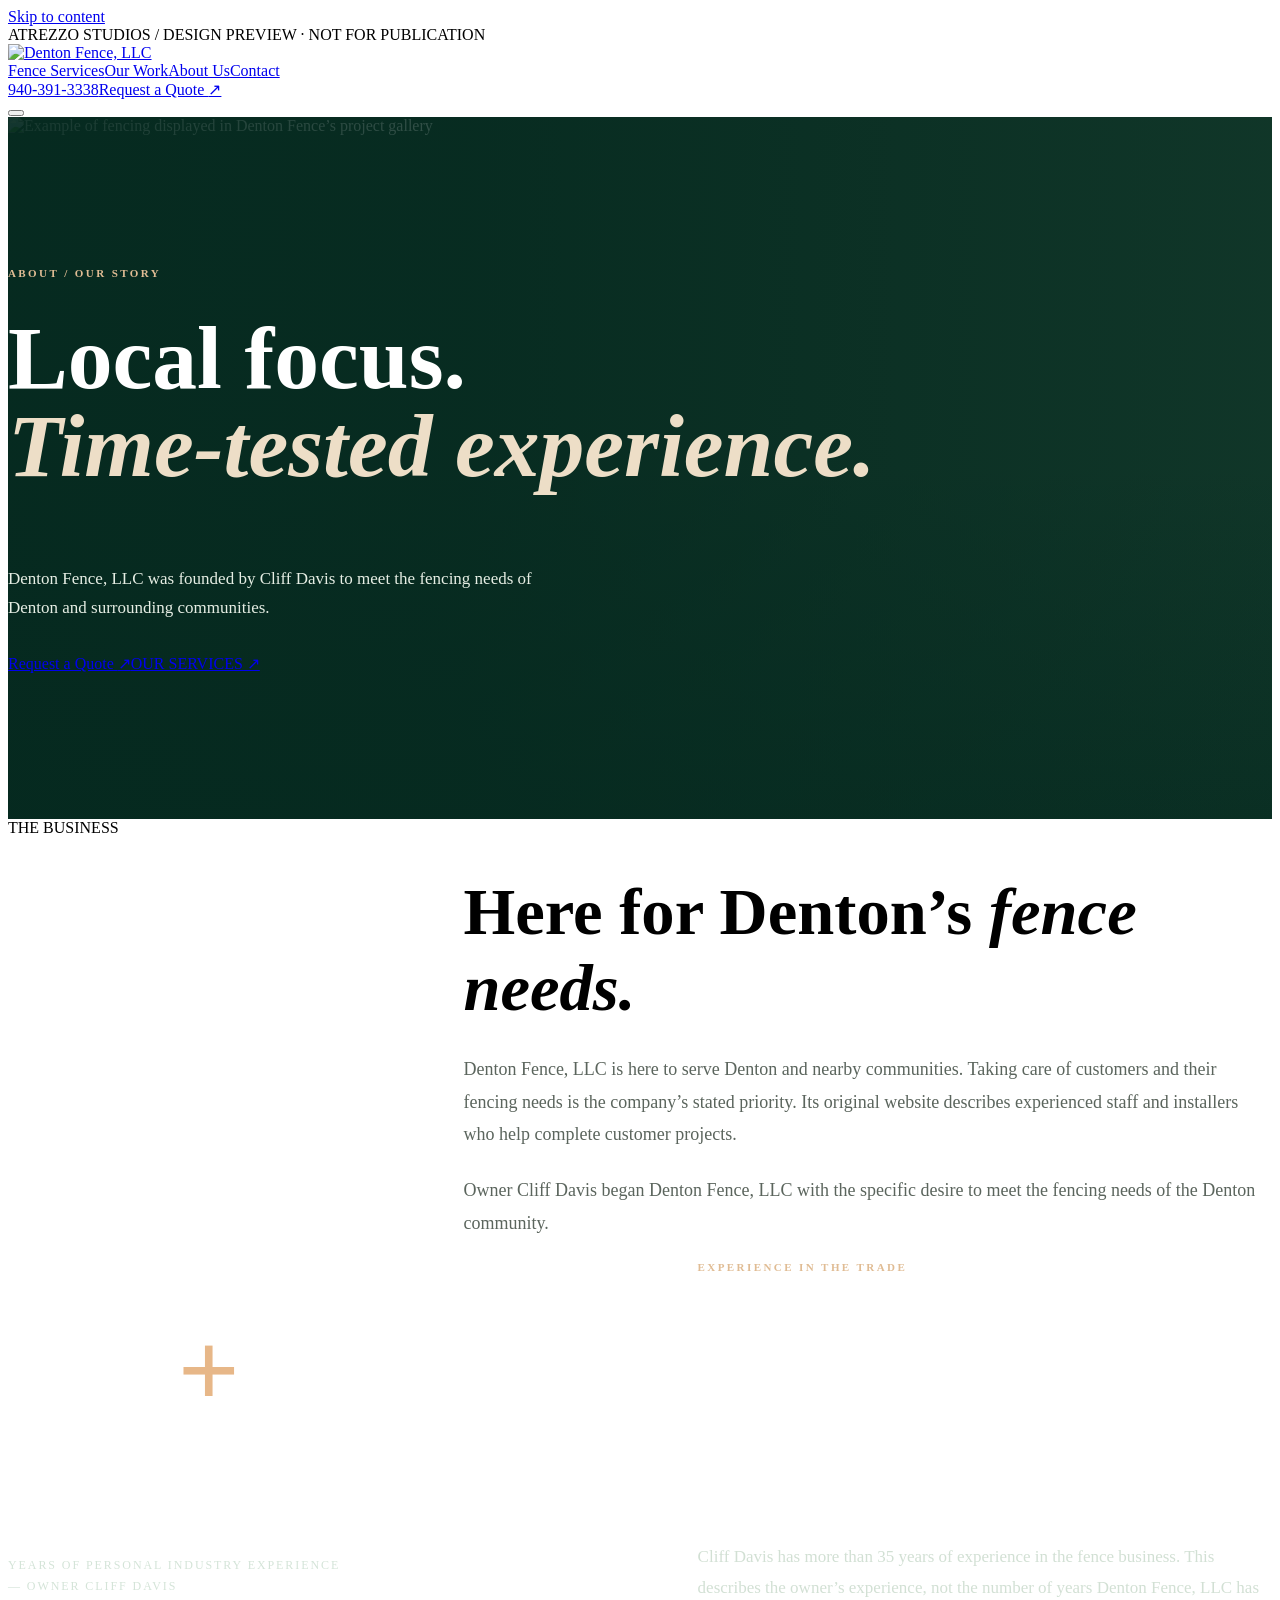
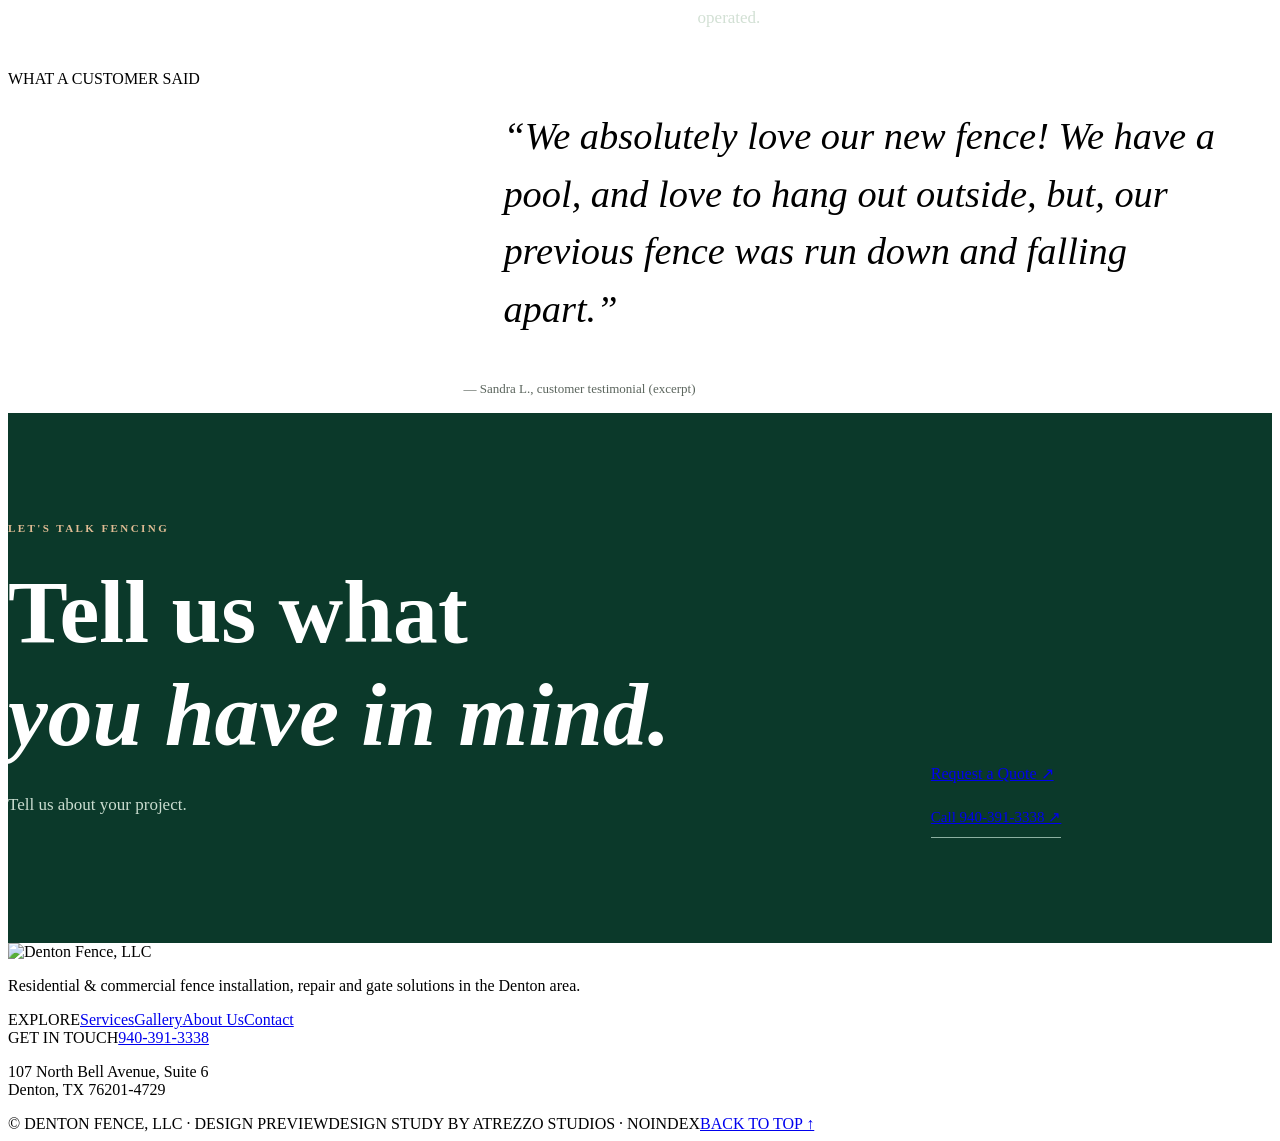
==== about-us/index.html @ 05d43ccb "feat: commit five primary pages including approved home" ====
<!DOCTYPE html>
<html lang="en"><head><meta charset="utf-8"/><meta content="width=device-width, initial-scale=1" name="viewport"/><meta content="#0c3327" name="theme-color"/><meta content="noindex,nofollow,noarchive" name="robots"/><meta content="Learn about Cliff Davis, the local Denton Fence business and 35+ years of owner experience in the fence industry." name="description"/><meta content="About Denton Fence, LLC — Local Fence Experience" property="og:title"/><meta content="Learn about Cliff Davis, the local Denton Fence business and 35+ years of owner experience in the fence industry." property="og:description"/><meta content="website" property="og:type"/><title>About Denton Fence, LLC — Local Fence Experience | Denton Fence, LLC — Design Preview</title><link href="../assets/styles.css" rel="stylesheet"/><link href="../assets/inner.css" rel="stylesheet"/><script defer="" src="../assets/app.js"></script><script defer="" src="../assets/inner.js"></script></head><body><a class="skip-link" href="#main">Skip to content</a><div class="demo-notice" role="note">ATREZZO STUDIOS / DESIGN PREVIEW · NOT FOR PUBLICATION</div><header class="site-header" id="top"><div class="header-inner"><a aria-label="Denton Fence home" class="brand" href="../index.html"><img alt="Denton Fence, LLC" class="" decoding="async" height="128" loading="lazy" src="../assets/images/denton-fence-original-logo.png" width="250"/></a><nav aria-label="Main navigation" class="desktop-nav"><a href="../services/">Fence Services</a><a href="../gallery/">Our Work</a><a href="../about-us/">About Us</a><a href="../contact/">Contact</a></nav><div class="header-actions"><a class="header-phone" href="tel:+19403913338">940-391-3338</a><a class="header-cta" href="../contact/#quote-form">Request a Quote <span aria-hidden="true">↗</span></a></div><button aria-controls="mobile-menu" aria-expanded="false" aria-label="Open navigation" class="menu-toggle" type="button"><span></span><span></span></button></div><nav aria-label="Mobile navigation" class="mobile-nav" hidden="" id="mobile-menu"><a href="../index.html">Home</a><a href="../services/">Fence Services</a><a href="../gallery/">Our Work</a><a href="../about-us/">About Us</a><a href="../contact/">Contact</a><a class="mobile-call" href="tel:+19403913338">Call 940-391-3338 ↗</a></nav></header><main id="main"><section class="inner-hero"><div class="inner-hero-image"><img alt="Example of fencing displayed in Denton Fence’s project gallery" class="" decoding="async" height="960" loading="eager" src="../assets/images/denton-wood-fence-installation.webp" width="1280"/></div><div class="inner-hero-wash"></div><div class="container inner-hero-content"><span class="mini-kicker">ABOUT / OUR STORY</span><h1>Local focus.<br/><em>Time-tested experience.</em></h1><p>Denton Fence, LLC was founded by Cliff Davis to meet the fencing needs of Denton and surrounding communities.</p><div class="hero-buttons"><a class="button button-cream" href="../contact/#quote-form">Request a Quote <span aria-hidden="true">↗</span></a><a class="button button-text-light" href="../services/">OUR SERVICES ↗</a></div></div></section><section class="inner-editorial section-pad"><div class="container editorial-split"><div class="eyebrow dark"><span class="eyebrow-line"></span> THE BUSINESS</div><div><h2>Here for Denton’s <em>fence needs.</em></h2><p>Denton Fence, LLC is here to serve Denton and nearby communities. Taking care of customers and their fencing needs is the company’s stated priority. Its original website describes experienced staff and installers who help complete customer projects.</p><p>Owner Cliff Davis began Denton Fence, LLC with the specific desire to meet the fencing needs of the Denton community.</p></div></div></section><section class="about-experience section-pad"><div class="container about-exp-grid"><div class="exp-marker"><strong>35<span>+</span></strong><p>YEARS OF PERSONAL INDUSTRY EXPERIENCE<br/>— OWNER CLIFF DAVIS</p></div><div><span class="mini-kicker">EXPERIENCE IN THE TRADE</span><h2>People behind<br/><em>the work.</em></h2><p>Cliff Davis has more than 35 years of experience in the fence business. This describes the owner’s experience, not the number of years Denton Fence, LLC has operated.</p><a class="text-link" href="../gallery/">Explore Published Work ↗</a></div></div></section><section class="inner-editorial section-pad"><div class="container editorial-split"><div class="eyebrow dark"><span class="eyebrow-line"></span> WHAT A CUSTOMER SAID</div><div class="testimonial-large"><blockquote>“We absolutely love our new fence! We have a pool, and love to hang out outside, but, our previous fence was run down and falling apart.”</blockquote><p>— Sandra L., customer testimonial (excerpt)</p></div></div></section><section class="inner-quote"><div class="container inner-quote-grid"><div><span class="mini-kicker">LET'S TALK FENCING</span><h2>Tell us what<br/><em>you have in mind.</em></h2><p>Tell us about your project.</p></div><div class="quote-links"><a class="button button-cream" href="../contact/#quote-form">Request a Quote ↗</a><a href="tel:+19403913338">Call 940-391-3338 ↗</a></div></div></section></main><footer class="footer"><div class="container footer-inner"><div class="footer-brand"><img alt="Denton Fence, LLC" class="" decoding="async" height="128" loading="lazy" src="../assets/images/denton-fence-original-logo.png" width="250"/><p>Residential &amp; commercial fence installation, repair and gate solutions in the Denton area.</p></div><div class="footer-links"><div><span>EXPLORE</span><a href="../services/">Services</a><a href="../gallery/">Gallery</a><a href="../about-us/">About Us</a><a href="../contact/">Contact</a></div><div><span>GET IN TOUCH</span><a href="tel:+19403913338">940-391-3338</a><p>107 North Bell Avenue, Suite 6<br/>Denton, TX 76201-4729</p></div></div></div><div class="container footer-bottom"><span>© DENTON FENCE, LLC · DESIGN PREVIEW</span><span>DESIGN STUDY BY ATREZZO STUDIOS · NOINDEX</span><a href="#top">BACK TO TOP ↑</a></div></footer></body></html>
---- assets/inner.css ----
/* Interior page expression. Home V1 remains governed by its approved stylesheet. */
.inner-hero{min-height:610px;height:min(760px,78svh);position:relative;isolation:isolate;overflow:hidden;color:#fff;display:flex;align-items:center;background:#12382a}.inner-hero-narrow{min-height:420px}.inner-hero-image,.inner-hero-image img,.inner-hero-wash{position:absolute;inset:0;width:100%;height:100%}.inner-hero-image{z-index:-2}.inner-hero-image img{object-fit:cover;object-position:center}.inner-hero-wash{z-index:-1;background:linear-gradient(90deg,#05291fed 0%,#05291fd0 36%,#05291f65 77%,#05291f21 100%),linear-gradient(0deg,#05291f88,transparent 50%)}.inner-hero-content{padding-block:105px}.mini-kicker{font-size:11px;font-weight:800;letter-spacing:.22em;color:#e0bc94;text-transform:uppercase}.inner-hero h1{font-size:clamp(67px,7vw,112px);line-height:.98;max-width:1090px;margin-top:33px}.inner-hero h1 em{color:#eddec7}.inner-hero p{max-width:560px;font-size:17px;line-height:1.75;color:#e6eee4;margin-top:25px}.inner-hero .hero-buttons{margin-top:31px}.category-band{background:var(--paper)}.category-band:nth-of-type(2n){background:#eee9df}.category-layout{display:grid;grid-template-columns:minmax(0,.92fr) minmax(0,1fr);gap:clamp(50px,9vw,150px);align-items:center}.category-reverse .category-art{order:2}.category-art{min-height:590px;overflow:hidden}.category-art img{width:100%;height:590px;object-fit:cover}.category-copy h2{font-size:clamp(49px,5vw,78px);margin-top:25px}.category-copy>p{font-size:17px;line-height:1.8;margin:24px 0 37px;max-width:530px;color:#566055}.category-links{border-top:1px solid var(--line)}.category-links a{display:flex;justify-content:space-between;align-items:center;min-height:61px;gap:20px;border-bottom:1px solid var(--line);font-size:19px;font-weight:700;letter-spacing:-.04em;transition:padding .2s,color .2s}.category-links a:hover{padding-left:9px;color:var(--forest)}.category-links a span:last-child{font-size:23px;font-weight:400}.inner-editorial{background:var(--paper)}.editorial-split{display:grid;grid-template-columns:.65fr 1.4fr;gap:80px}.editorial-split h2{font-size:clamp(43px,5.2vw,77px);margin-bottom:27px}.editorial-split p{font-size:18px;line-height:1.8;color:#5b655d;max-width:840px}.editorial-split p+p{margin-top:24px}.inner-quote{background:#0b392a;color:#fff;padding:105px 0}.inner-quote-grid{display:grid;grid-template-columns:1.5fr .6fr;gap:70px;align-items:end}.inner-quote h2{font-size:clamp(57px,7vw,101px);margin:24px 0}.inner-quote p{max-width:480px;color:#cbddd0;font-size:17px;line-height:1.8}.quote-links{display:flex;flex-direction:column;align-items:start;gap:25px}.quote-links>a:last-child{font-size:15px;border-bottom:1px solid #8cafa0;padding-bottom:11px}.service-story{background:var(--paper)}.service-story-layout{display:grid;grid-template-columns:.52fr 1.5fr;gap:80px;align-items:start}.service-story-number{color:#ae835f;font-size:16px;font-weight:800;letter-spacing:.14em;padding-top:8px}.service-story h2{font-size:clamp(51px,6vw,95px);margin:26px 0}.service-story-main{font-size:19px;line-height:1.8;color:#4f6055;max-width:815px}.service-story-question{font-size:17px;line-height:1.7;margin-top:35px;padding-left:22px;border-left:3px solid #b58e68}.service-story-question strong{color:#234332}.service-photos{background:#eae6dc;padding-top:110px}.service-photos .image-heading{display:flex;justify-content:space-between;align-items:end;gap:40px;margin-bottom:48px}.service-photos h2{font-size:clamp(50px,6vw,83px);margin-top:21px}.service-photos .text-link{white-space:nowrap}.inner-photo-grid{display:grid;grid-template-columns:1.1fr .85fr .85fr;gap:18px}.inner-photo-grid figure{min-width:0}.inner-photo-grid img{height:410px;width:100%;object-fit:cover}.inner-photo-grid figcaption{font-size:12px;font-weight:700;letter-spacing:.07em;padding-top:13px;color:#425545}.minimal-photo{padding-block:0;background:var(--paper)}.one-feature{padding-bottom:90px}.one-feature img{width:100%;height:min(60vw,610px);min-height:290px;object-fit:cover}.one-feature p{font-size:12px;line-height:1.7;margin-top:13px;color:#5b675e}.related-service{background:#f5f2e9}.related-layout{display:grid;grid-template-columns:1fr 1fr;align-items:end;gap:60px}.related-layout h2{font-size:clamp(50px,5.5vw,81px);margin-top:24px}.related-link{border-top:1px solid var(--line);border-bottom:1px solid var(--line);padding:25px 0;display:flex;align-items:center;justify-content:space-between;gap:20px;font-size:25px;font-weight:700;letter-spacing:-.035em}.related-link span{font-size:26px}.about-experience{background:var(--forest);color:#fff}.about-exp-grid{display:grid;grid-template-columns:1fr 1fr;gap:9vw;align-items:center}.exp-marker strong{font-size:clamp(155px,17vw,280px);letter-spacing:-.11em;line-height:1;font-weight:750}.exp-marker strong span{font-size:.5em;vertical-align:top;color:#e7b788}.exp-marker p{font-size:12px;letter-spacing:.16em;line-height:1.8;color:#d4e4d8;margin-top:20px}.about-experience h2{font-size:clamp(55px,6vw,90px);margin-top:27px}.about-experience p:not(.exp-marker p){font-size:17px;line-height:1.8;color:#d2e0d4;margin-top:29px}.about-experience .text-link{color:white;border-color:#adc9b6}.testimonial-large blockquote{font-size:clamp(28px,3vw,46px);line-height:1.5;font-style:italic;max-width:900px}.testimonial-large p{margin-top:24px;font-size:13px}.gallery-lead{background:#eee9de;padding-bottom:85px}.gallery-lead h1{font-size:clamp(72px,9vw,140px);margin:32px 0 30px}.gallery-lead-bottom{display:flex;justify-content:space-between;gap:70px;align-items:end}.gallery-lead-bottom p{font-size:18px;line-height:1.8;max-width:650px;color:#526055}.gallery-lead-bottom span{font-size:11px;font-weight:800;letter-spacing:.15em;white-space:nowrap}.filter-area{background:var(--paper);padding:40px 0 130px}.filter-nav{display:flex;flex-wrap:wrap;border-block:1px solid var(--line);gap:12px;padding:15px 0}.filter-btn{background:transparent;border:1px solid transparent;color:#4b594d;padding:12px 15px;font-weight:800;cursor:pointer;font-size:12px}.filter-btn.is-active,.filter-btn:hover{background:var(--forest);color:#fff}.filter-btn small{margin-left:8px;opacity:.75;font-size:10px}.filter-live{margin-block:22px;color:#536258;font-size:13px}.project-grid{display:grid;grid-template-columns:repeat(3,minmax(0,1fr));gap:32px 18px}.project[hidden]{display:none}.project-open{cursor:zoom-in;border:0;padding:0;background:#ddd8ce;display:block;width:100%;overflow:hidden}.project-open img{width:100%;height:320px;object-fit:cover;transition:transform .55s}.project-open:hover img{transform:scale(1.035)}.project figcaption{display:flex;justify-content:space-between;gap:10px;font-size:12px;font-weight:750;letter-spacing:.04em;padding-top:12px}.project figcaption span{color:#8a897c}.gallery-dialog{border:0;background:#10271f;color:white;padding:14px;max-height:calc(100svh - 40px);max-width:min(1100px,calc(100% - 30px));width:max-content}.gallery-dialog::backdrop{background:rgba(0,15,10,.86)}.dialog-inner img{max-height:calc(100svh - 125px);width:auto;max-width:100%;margin:auto;object-fit:contain}.dialog-close{float:right;color:#fff;background:none;border:0;font-weight:800;cursor:pointer;padding:12px}.dialog-inner p{padding:10px;font-size:13px}.special-intro{background:#eee9de;min-height:65svh;display:flex;align-items:center}.special-layout{display:grid;grid-template-columns:1.1fr .9fr;gap:90px;align-items:center}.special-layout h1,.contact-intro h1{font-size:clamp(65px,8vw,125px);margin-top:30px}.special-layout p{font-size:18px;line-height:1.8;color:#556156}.special-layout p+p{margin-top:22px}.button-dark{color:white;background:var(--forest);margin-top:28px}.contact-intro{background:#efebe1}.contact-grid{display:grid;grid-template-columns:1fr .86fr;gap:10vw;align-items:center}.contact-intro p{font-size:19px;line-height:1.8;max-width:560px;margin-top:27px;color:#5b695c}.contact-side img{width:100%;height:560px;object-fit:cover}.contact-details{display:grid;gap:32px;margin-top:45px}.contact-details>div{display:grid;gap:9px}.contact-details span{font-size:10px;letter-spacing:.19em;font-weight:800;color:var(--forest)}.contact-details a{font-size:28px;font-weight:700;letter-spacing:-.04em}.contact-details address{font-size:17px;line-height:1.7;font-style:normal}.contact-form-section{background:var(--paper)}.form-section-grid{display:grid;grid-template-columns:.8fr 1.4fr;gap:8vw}.form-section-grid h2{font-size:clamp(54px,6vw,88px);margin:26px 0}.form-section-grid p{font-size:16px;line-height:1.75;color:#566457;max-width:390px}.form-section-grid p+p{margin-top:21px}.form-frame{min-height:700px;border:1px solid #d1d5cc;background:white}.form-frame iframe{width:100%;height:800px;border:0}
@media(max-width:1023px){.inner-hero{height:690px;min-height:570px}.category-layout{gap:42px}.category-art,.category-art img{min-height:470px;height:470px}.category-copy h2{font-size:54px}.project-grid{grid-template-columns:repeat(2,minmax(0,1fr))}.inner-photo-grid img{height:330px}.contact-grid{gap:5vw}.contact-side img{height:480px}}
@media(max-width:767px){.inner-hero{height:auto;min-height:640px}.inner-hero-content{padding-block:110px 90px}.inner-hero h1{font-size:clamp(56px,10vw,86px)}.inner-hero p{font-size:15px}.category-layout,.editorial-split,.service-story-layout,.related-layout,.about-exp-grid,.special-layout,.contact-grid,.form-section-grid{grid-template-columns:1fr;gap:30px}.category-reverse .category-art{order:0}.category-art,.category-art img{height:320px;min-height:0}.category-copy h2{font-size:clamp(44px,10vw,66px)}.category-copy>p{font-size:16px}.category-links a{font-size:18px}.inner-editorial h2,.service-story h2{font-size:clamp(48px,10vw,69px)}.editorial-split p,.service-story-main{font-size:16px}.inner-quote{padding-block:78px}.inner-quote-grid{grid-template-columns:1fr;gap:34px}.inner-quote h2{font-size:clamp(53px,10vw,85px)}.service-photos{padding-top:70px}.service-photos .image-heading{display:block}.inner-photo-grid{grid-template-columns:1fr;gap:30px}.inner-photo-grid img{height:clamp(250px,75vw,430px)}.related-layout h2{font-size:clamp(50px,10vw,73px)}.related-link{font-size:21px}.about-exp-grid{gap:52px}.exp-marker strong{font-size:150px}.gallery-lead h1{font-size:clamp(60px,13vw,88px)}.gallery-lead-bottom{display:block}.gallery-lead-bottom p{font-size:16px}.gallery-lead-bottom span{display:block;margin-top:25px}.filter-nav{gap:5px}.filter-btn{font-size:11px;padding:10px 12px}.project-grid{grid-template-columns:1fr;gap:28px}.project-open img{height:clamp(250px,74vw,460px)}.special-layout h1,.contact-intro h1{font-size:clamp(60px,11vw,86px)}.special-layout p,.contact-intro p{font-size:16px}.contact-side img{height:290px}.contact-details a{font-size:25px}.form-frame iframe{height:760px}.form-frame{min-height:650px}}
@media(prefers-reduced-motion:reduce){.project-open img{transition:none!important}.project-open:hover img{transform:none}}
/* Service-specific editorial story beats: authored to fit each verified service, not cloned cards. */
.material-interlude{background:#e5dfd1;padding:100px 0}.material-layout{display:grid;grid-template-columns:.85fr 1.15fr;align-items:center;gap:9vw}.material-interlude h2,.iron-vision h2,.technical-panel h2,.vinyl-editorial h2,.stain-note h2,.repair-checklist h2,.gate-entrance h2,.operator-context h2,.ranch-panorama h2{font-size:clamp(49px,6vw,88px);margin:23px 0}.material-interlude p,.iron-vision p,.technical-panel p,.vinyl-editorial p,.stain-note p,.repair-checklist p,.gate-entrance p,.operator-context p{font-size:17px;line-height:1.8;max-width:540px}.material-image img{width:100%;height:520px;object-fit:cover}.iron-vision{background:#14392c;color:#fff;padding:120px 0}.iron-vision-header{display:flex;justify-content:space-between;align-items:end;gap:90px}.iron-vision-header h2{flex:1}.iron-vision-header p{max-width:400px;margin-bottom:20px;color:#d6e3d9}.iron-vision-photo img{width:100%;height:520px;object-fit:cover;margin-top:48px}.technical-panel{background:#e3e1d9;padding:115px 0}.technical-layout,.stain-note-grid,.repair-layout,.operator-layout{display:grid;grid-template-columns:1fr 1fr;gap:10vw}.technical-questions{padding-top:60px}.technical-questions ol,.repair-points ul{margin:24px 0 0;padding-left:22px;font-size:17px;line-height:2.1}.ranch-panorama{min-height:640px;display:flex;align-items:center;color:#fff;position:relative;isolation:isolate;overflow:hidden}.ranch-panorama>img,.ranch-overlay{position:absolute;inset:0;width:100%;height:100%;z-index:-2;object-fit:cover}.ranch-overlay{z-index:-1;background:linear-gradient(90deg,#072a20e6,#072a2060)}.ranch-panorama .container{padding-block:100px}.ranch-panorama h2{max-width:800px;color:white}.vinyl-editorial{background:#f3f1e9;padding:110px 0}.vinyl-editorial-layout{display:grid;grid-template-columns:.9fr 1.1fr;gap:8vw;align-items:center}.vinyl-editorial img{width:100%;height:500px;object-fit:cover}.stain-note{background:#d3c0aa;padding:95px 0}.stain-note h2{color:#2d3a2c}.stain-note p{color:#3d4639}.repair-checklist{background:#efe5d8;padding:115px 0}.repair-points{border-top:3px solid #a6774f;padding-top:32px}.repair-points p:last-child{font-size:13px;color:#657264;margin-top:20px}.gate-entrance{padding:115px 0;background:#eee7dc}.gate-layout{display:grid;grid-template-columns:1.15fr .85fr;align-items:center;gap:7vw}.gate-entrance-photo img{width:100%;height:550px;object-fit:cover}.operator-context{background:#113c2e;color:white;padding:115px 0}.operator-context .text-link{color:white;border-color:#b8d5c3}.operator-context p{color:#d0dfd0}.operator-border{border-top:1px solid #57846d}.operator-border span{display:block;color:#dfbb96;font-size:12px;font-weight:800;letter-spacing:.13em;padding-top:20px}.operator-border p{border-bottom:1px solid #57846d;padding:8px 0 20px;font-size:20px}
@media(max-width:767px){.material-interlude,.iron-vision,.technical-panel,.vinyl-editorial,.stain-note,.repair-checklist,.gate-entrance,.operator-context{padding:75px 0}.material-layout,.technical-layout,.stain-note-grid,.repair-layout,.operator-layout,.vinyl-editorial-layout,.gate-layout{grid-template-columns:1fr;gap:30px}.material-image img,.iron-vision-photo img,.vinyl-editorial img,.gate-entrance-photo img{height:340px}.iron-vision-header{display:block}.technical-questions{padding-top:0}.ranch-panorama{min-height:470px}.ranch-panorama h2{font-size:clamp(53px,11vw,78px)}.operator-border{margin-top:20px}}
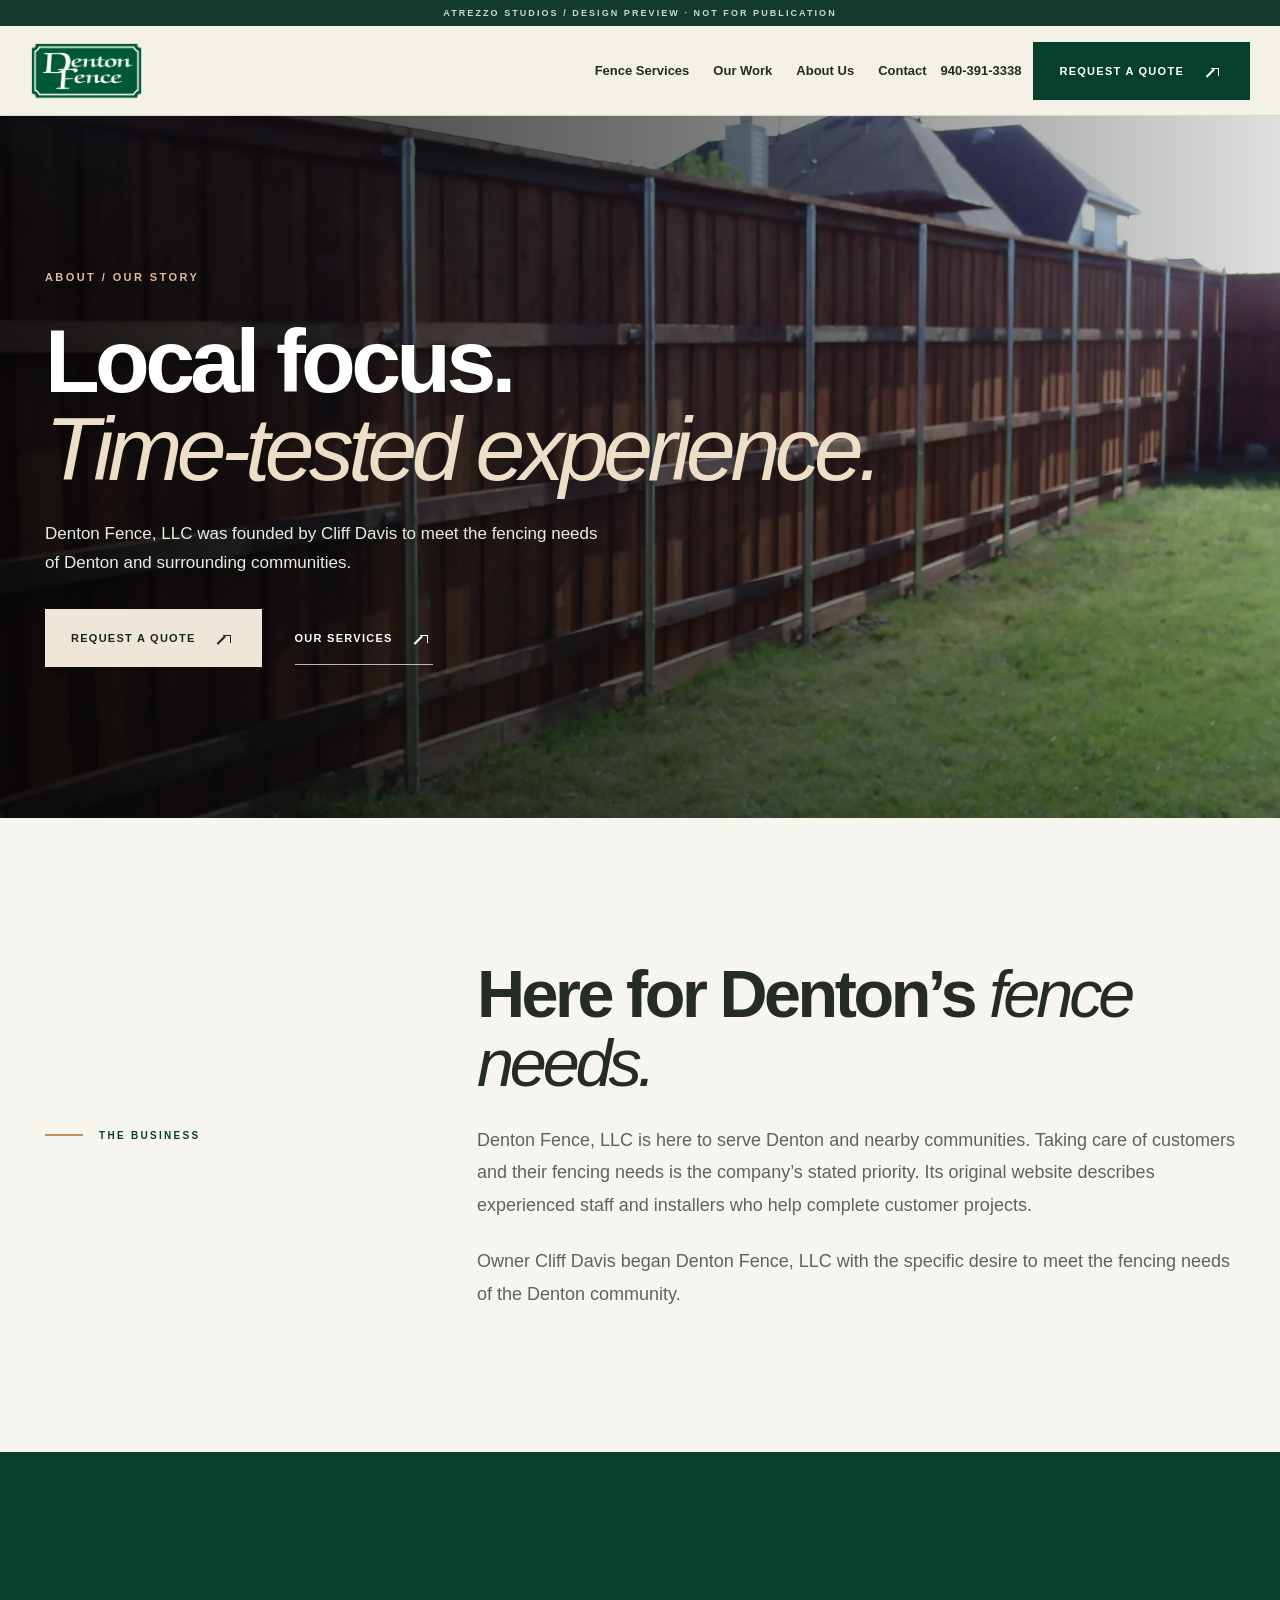
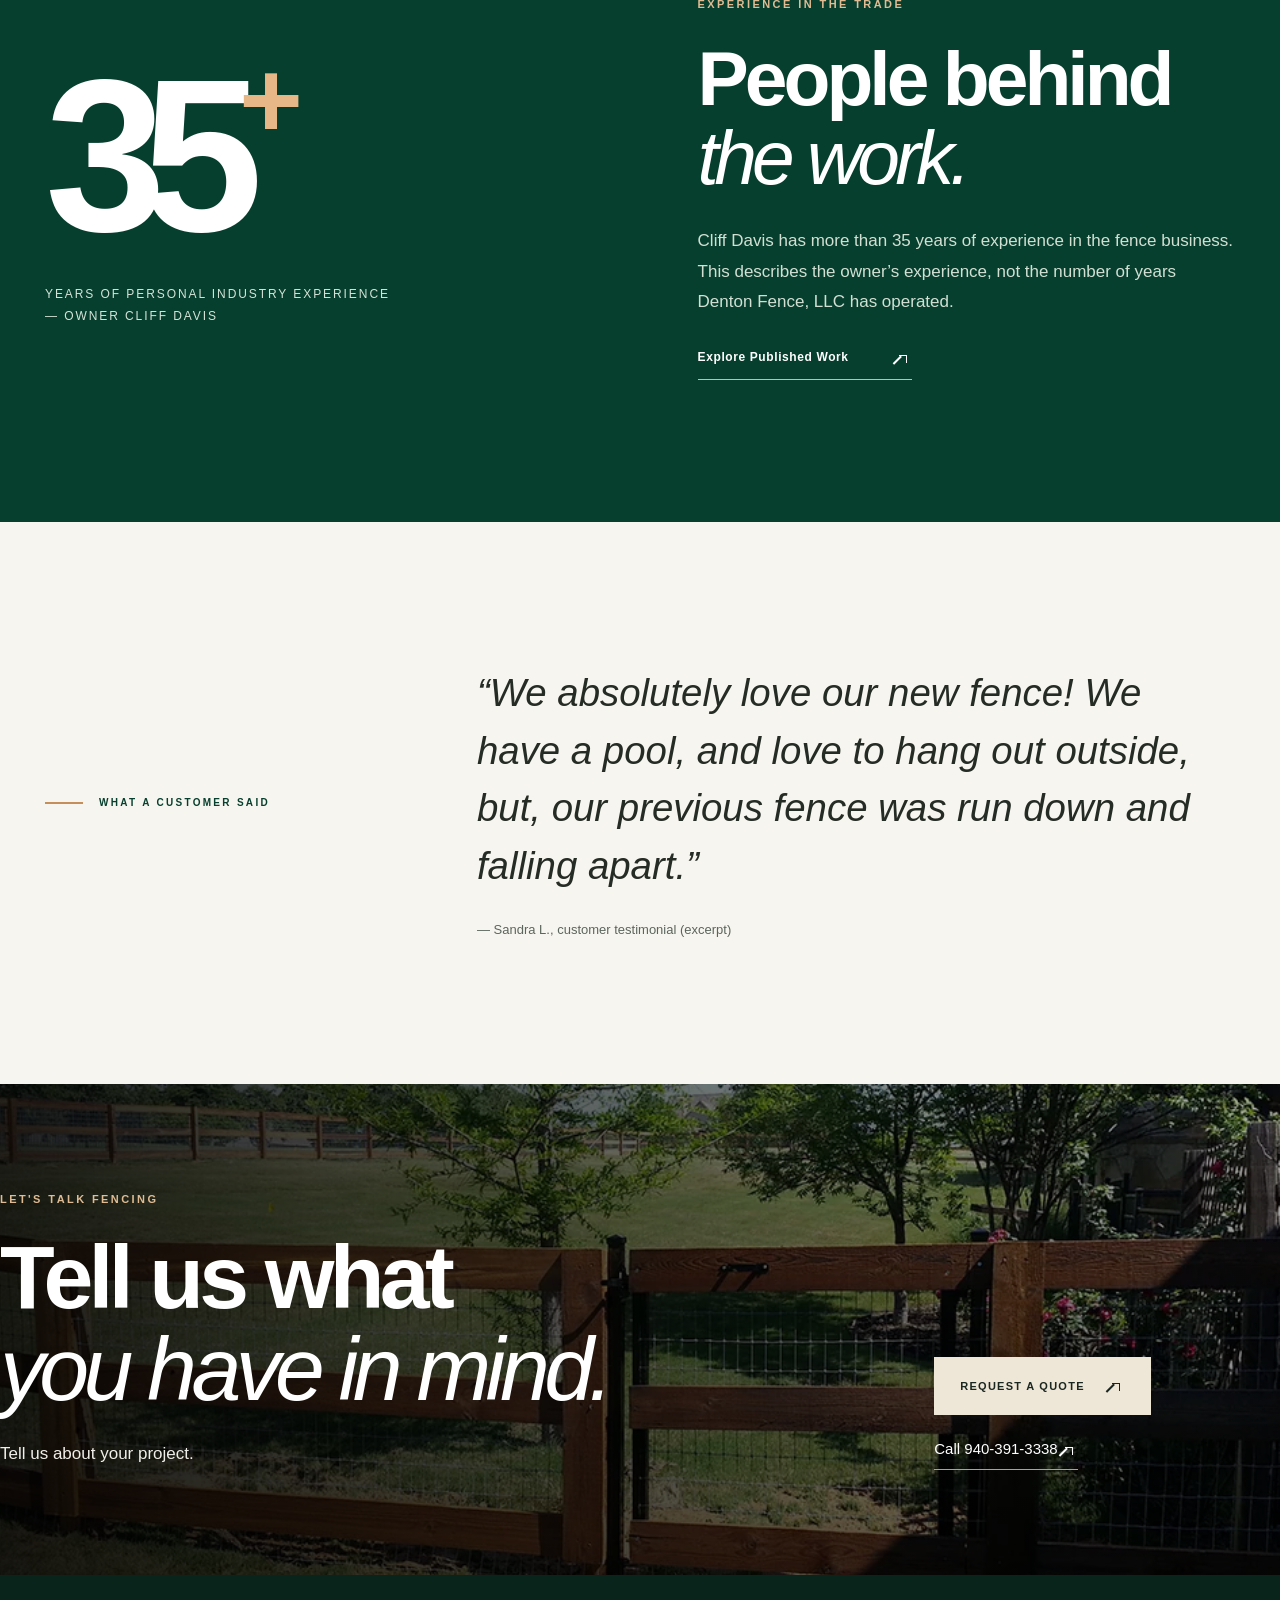
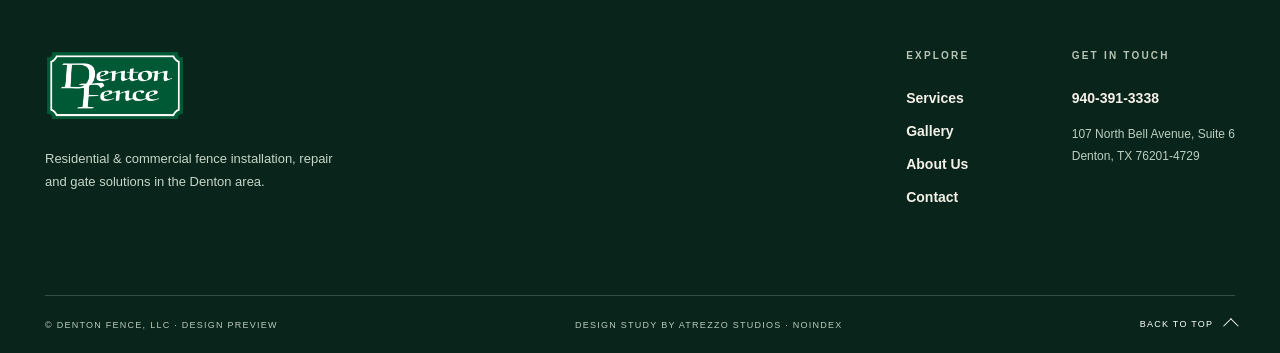
==== commit 832b1a15: "refine: modern quote entry, semantic icons, black photo scenes, updated gallery composition" ====
--- a/about-us/index.html
+++ b/about-us/index.html
@@ -1,2 +1,2 @@
 <!DOCTYPE html>
-<html lang="en"><head><meta charset="utf-8"/><meta content="width=device-width, initial-scale=1" name="viewport"/><meta content="#0c3327" name="theme-color"/><meta content="noindex,nofollow,noarchive" name="robots"/><meta content="Learn about Cliff Davis, the local Denton Fence business and 35+ years of owner experience in the fence industry." name="description"/><meta content="About Denton Fence, LLC — Local Fence Experience" property="og:title"/><meta content="Learn about Cliff Davis, the local Denton Fence business and 35+ years of owner experience in the fence industry." property="og:description"/><meta content="website" property="og:type"/><title>About Denton Fence, LLC — Local Fence Experience | Denton Fence, LLC — Design Preview</title><link href="../assets/styles.css" rel="stylesheet"/><link href="../assets/inner.css" rel="stylesheet"/><script defer="" src="../assets/app.js"></script><script defer="" src="../assets/inner.js"></script></head><body><a class="skip-link" href="#main">Skip to content</a><div class="demo-notice" role="note">ATREZZO STUDIOS / DESIGN PREVIEW · NOT FOR PUBLICATION</div><header class="site-header" id="top"><div class="header-inner"><a aria-label="Denton Fence home" class="brand" href="../index.html"><img alt="Denton Fence, LLC" class="" decoding="async" height="128" loading="lazy" src="../assets/images/denton-fence-original-logo.png" width="250"/></a><nav aria-label="Main navigation" class="desktop-nav"><a href="../services/">Fence Services</a><a href="../gallery/">Our Work</a><a href="../about-us/">About Us</a><a href="../contact/">Contact</a></nav><div class="header-actions"><a class="header-phone" href="tel:+19403913338">940-391-3338</a><a class="header-cta" href="../contact/#quote-form">Request a Quote <span aria-hidden="true">↗</span></a></div><button aria-controls="mobile-menu" aria-expanded="false" aria-label="Open navigation" class="menu-toggle" type="button"><span></span><span></span></button></div><nav aria-label="Mobile navigation" class="mobile-nav" hidden="" id="mobile-menu"><a href="../index.html">Home</a><a href="../services/">Fence Services</a><a href="../gallery/">Our Work</a><a href="../about-us/">About Us</a><a href="../contact/">Contact</a><a class="mobile-call" href="tel:+19403913338">Call 940-391-3338 ↗</a></nav></header><main id="main"><section class="inner-hero"><div class="inner-hero-image"><img alt="Example of fencing displayed in Denton Fence’s project gallery" class="" decoding="async" height="960" loading="eager" src="../assets/images/denton-wood-fence-installation.webp" width="1280"/></div><div class="inner-hero-wash"></div><div class="container inner-hero-content"><span class="mini-kicker">ABOUT / OUR STORY</span><h1>Local focus.<br/><em>Time-tested experience.</em></h1><p>Denton Fence, LLC was founded by Cliff Davis to meet the fencing needs of Denton and surrounding communities.</p><div class="hero-buttons"><a class="button button-cream" href="../contact/#quote-form">Request a Quote <span aria-hidden="true">↗</span></a><a class="button button-text-light" href="../services/">OUR SERVICES ↗</a></div></div></section><section class="inner-editorial section-pad"><div class="container editorial-split"><div class="eyebrow dark"><span class="eyebrow-line"></span> THE BUSINESS</div><div><h2>Here for Denton’s <em>fence needs.</em></h2><p>Denton Fence, LLC is here to serve Denton and nearby communities. Taking care of customers and their fencing needs is the company’s stated priority. Its original website describes experienced staff and installers who help complete customer projects.</p><p>Owner Cliff Davis began Denton Fence, LLC with the specific desire to meet the fencing needs of the Denton community.</p></div></div></section><section class="about-experience section-pad"><div class="container about-exp-grid"><div class="exp-marker"><strong>35<span>+</span></strong><p>YEARS OF PERSONAL INDUSTRY EXPERIENCE<br/>— OWNER CLIFF DAVIS</p></div><div><span class="mini-kicker">EXPERIENCE IN THE TRADE</span><h2>People behind<br/><em>the work.</em></h2><p>Cliff Davis has more than 35 years of experience in the fence business. This describes the owner’s experience, not the number of years Denton Fence, LLC has operated.</p><a class="text-link" href="../gallery/">Explore Published Work ↗</a></div></div></section><section class="inner-editorial section-pad"><div class="container editorial-split"><div class="eyebrow dark"><span class="eyebrow-line"></span> WHAT A CUSTOMER SAID</div><div class="testimonial-large"><blockquote>“We absolutely love our new fence! We have a pool, and love to hang out outside, but, our previous fence was run down and falling apart.”</blockquote><p>— Sandra L., customer testimonial (excerpt)</p></div></div></section><section class="inner-quote"><div class="container inner-quote-grid"><div><span class="mini-kicker">LET'S TALK FENCING</span><h2>Tell us what<br/><em>you have in mind.</em></h2><p>Tell us about your project.</p></div><div class="quote-links"><a class="button button-cream" href="../contact/#quote-form">Request a Quote ↗</a><a href="tel:+19403913338">Call 940-391-3338 ↗</a></div></div></section></main><footer class="footer"><div class="container footer-inner"><div class="footer-brand"><img alt="Denton Fence, LLC" class="" decoding="async" height="128" loading="lazy" src="../assets/images/denton-fence-original-logo.png" width="250"/><p>Residential &amp; commercial fence installation, repair and gate solutions in the Denton area.</p></div><div class="footer-links"><div><span>EXPLORE</span><a href="../services/">Services</a><a href="../gallery/">Gallery</a><a href="../about-us/">About Us</a><a href="../contact/">Contact</a></div><div><span>GET IN TOUCH</span><a href="tel:+19403913338">940-391-3338</a><p>107 North Bell Avenue, Suite 6<br/>Denton, TX 76201-4729</p></div></div></div><div class="container footer-bottom"><span>© DENTON FENCE, LLC · DESIGN PREVIEW</span><span>DESIGN STUDY BY ATREZZO STUDIOS · NOINDEX</span><a href="#top">BACK TO TOP ↑</a></div></footer></body></html>+<html lang="en"><head><meta charset="utf-8"/><meta content="width=device-width, initial-scale=1" name="viewport"/><meta content="#0c3327" name="theme-color"/><meta content="noindex,nofollow,noarchive" name="robots"/><meta content="Learn about Cliff Davis, the local Denton Fence business and 35+ years of owner experience in the fence industry." name="description"/><meta content="About Denton Fence, LLC — Local Fence Experience" property="og:title"/><meta content="Learn about Cliff Davis, the local Denton Fence business and 35+ years of owner experience in the fence industry." property="og:description"/><meta content="website" property="og:type"/><title>About Denton Fence, LLC — Local Fence Experience | Denton Fence, LLC — Design Preview</title><link href="../assets/styles.css" rel="stylesheet"/><link href="../assets/inner.css" rel="stylesheet"/><script defer="" src="../assets/app.js"></script><script defer="" src="../assets/inner.js"></script><link rel="stylesheet" href="../assets/refinements.css"/><script defer src="../assets/refinements.js"></script></head><body><a class="skip-link" href="#main">Skip to content</a><div class="demo-notice" role="note">ATREZZO STUDIOS / DESIGN PREVIEW · NOT FOR PUBLICATION</div><header class="site-header" id="top"><div class="header-inner"><a aria-label="Denton Fence home" class="brand" href="../index.html"><img alt="Denton Fence, LLC" class="" decoding="async" height="128" loading="lazy" src="../assets/images/denton-fence-original-logo.png" width="250"/></a><nav aria-label="Main navigation" class="desktop-nav"><a href="../services/">Fence Services</a><a href="../gallery/">Our Work</a><a href="../about-us/">About Us</a><a href="../contact/">Contact</a></nav><div class="header-actions"><a class="header-phone" href="tel:+19403913338">940-391-3338</a><a class="header-cta" href="../contact/#quote-form">Request a Quote <span aria-hidden="true"><span class="ui-arrow" aria-hidden="true"></span></span></a></div><button aria-controls="mobile-menu" aria-expanded="false" aria-label="Open navigation" class="menu-toggle" type="button"><span></span><span></span></button></div><nav aria-label="Mobile navigation" class="mobile-nav" hidden="" id="mobile-menu"><a href="../index.html">Home</a><a href="../services/">Fence Services</a><a href="../gallery/">Our Work</a><a href="../about-us/">About Us</a><a href="../contact/">Contact</a><a class="mobile-call" href="tel:+19403913338">Call 940-391-3338 <span class="ui-arrow" aria-hidden="true"></span></a></nav></header><main id="main"><section class="inner-hero"><div class="inner-hero-image"><img alt="Example of fencing displayed in Denton Fence’s project gallery" class="" decoding="async" height="960" loading="eager" src="../assets/images/denton-wood-fence-installation.webp" width="1280"/></div><div class="inner-hero-wash"></div><div class="container inner-hero-content"><span class="mini-kicker">ABOUT / OUR STORY</span><h1>Local focus.<br/><em>Time-tested experience.</em></h1><p>Denton Fence, LLC was founded by Cliff Davis to meet the fencing needs of Denton and surrounding communities.</p><div class="hero-buttons"><a class="button button-cream" href="../contact/#quote-form">Request a Quote <span aria-hidden="true"><span class="ui-arrow" aria-hidden="true"></span></span></a><a class="button button-text-light" href="../services/">OUR SERVICES <span class="ui-arrow" aria-hidden="true"></span></a></div></div></section><section class="inner-editorial section-pad"><div class="container editorial-split"><div class="eyebrow dark"><span class="eyebrow-line"></span> THE BUSINESS</div><div><h2>Here for Denton’s <em>fence needs.</em></h2><p>Denton Fence, LLC is here to serve Denton and nearby communities. Taking care of customers and their fencing needs is the company’s stated priority. Its original website describes experienced staff and installers who help complete customer projects.</p><p>Owner Cliff Davis began Denton Fence, LLC with the specific desire to meet the fencing needs of the Denton community.</p></div></div></section><section class="about-experience section-pad"><div class="container about-exp-grid"><div class="exp-marker"><strong>35<span>+</span></strong><p>YEARS OF PERSONAL INDUSTRY EXPERIENCE<br/>— OWNER CLIFF DAVIS</p></div><div><span class="mini-kicker">EXPERIENCE IN THE TRADE</span><h2>People behind<br/><em>the work.</em></h2><p>Cliff Davis has more than 35 years of experience in the fence business. This describes the owner’s experience, not the number of years Denton Fence, LLC has operated.</p><a class="text-link" href="../gallery/">Explore Published Work <span class="ui-arrow" aria-hidden="true"></span></a></div></div></section><section class="inner-editorial section-pad"><div class="container editorial-split"><div class="eyebrow dark"><span class="eyebrow-line"></span> WHAT A CUSTOMER SAID</div><div class="testimonial-large"><blockquote>“We absolutely love our new fence! We have a pool, and love to hang out outside, but, our previous fence was run down and falling apart.”</blockquote><p>— Sandra L., customer testimonial (excerpt)</p></div></div></section><section class="inner-quote"><div class="container inner-quote-grid"><div><span class="mini-kicker">LET'S TALK FENCING</span><h2>Tell us what<br/><em>you have in mind.</em></h2><p>Tell us about your project.</p></div><div class="quote-links"><a class="button button-cream" href="../contact/#quote-form">Request a Quote <span class="ui-arrow" aria-hidden="true"></span></a><a href="tel:+19403913338">Call 940-391-3338 <span class="ui-arrow" aria-hidden="true"></span></a></div></div></section></main><footer class="footer"><div class="container footer-inner"><div class="footer-brand"><img alt="Denton Fence, LLC" class="" decoding="async" height="128" loading="lazy" src="../assets/images/denton-fence-original-logo.png" width="250"/><p>Residential &amp; commercial fence installation, repair and gate solutions in the Denton area.</p></div><div class="footer-links"><div><span>EXPLORE</span><a href="../services/">Services</a><a href="../gallery/">Gallery</a><a href="../about-us/">About Us</a><a href="../contact/">Contact</a></div><div><span>GET IN TOUCH</span><a href="tel:+19403913338">940-391-3338</a><p>107 North Bell Avenue, Suite 6<br/>Denton, TX 76201-4729</p></div></div></div><div class="container footer-bottom"><span>© DENTON FENCE, LLC · DESIGN PREVIEW</span><span>DESIGN STUDY BY ATREZZO STUDIOS · NOINDEX</span><a href="#top">BACK TO TOP <span class="ui-up" aria-hidden="true"></span></a></div></footer></body></html>
--- a/assets/styles.css
+++ b/assets/styles.css
@@ -0,0 +1,24 @@
+:root{--forest:#073f2e;--deep:#09291f;--forest-dark:#07291e;--cream:#f4f1e9;--paper:#f7f5ef;--warm:#e6e0d3;--ink:#252b25;--brown:#b88660;--line:rgba(19,55,41,.19);--white:#fff;--container:1300px;--header-h:89px}
+*,*::before,*::after{box-sizing:border-box}html{scroll-behavior:smooth;scroll-padding-top:95px}body{margin:0;color:var(--ink);background:var(--paper);font-family:'Arial','Helvetica Neue',sans-serif;-webkit-font-smoothing:antialiased}a{color:inherit;text-decoration:none}button{font:inherit}img{max-width:100%;height:auto;display:block}h1,h2,h3,p,figure,blockquote{margin:0}h1,h2,h3{font-weight:650;letter-spacing:-.052em;line-height:1.03}h1 em,h2 em,h3 em{font-style:italic;font-weight:400;letter-spacing:-.062em}a:focus-visible,button:focus-visible{outline:3px solid #efb66b;outline-offset:5px}.container{width:min(var(--container),calc(100% - 112px));margin-inline:auto}.section-pad{padding-block:142px}.skip-link{position:fixed;z-index:99;top:-200px;left:10px;padding:15px;background:#fff;color:#111}.skip-link:focus{top:10px}.demo-notice{height:26px;display:flex;align-items:center;justify-content:center;text-align:center;background:#143b2e;color:#cad9c9;font:700 9px/1 Arial,sans-serif;letter-spacing:.23em}.site-header{position:relative;z-index:60;background:var(--cream);border-bottom:1px solid #d8d5cb}.header-inner{height:var(--header-h);max-width:1580px;margin:auto;padding:0 45px;display:flex;align-items:center;gap:28px}.brand{display:block;flex:none}.brand img{height:66px;width:auto}.desktop-nav{display:flex;align-items:center;gap:33px;margin-left:auto}.desktop-nav a{font-size:13px;font-weight:700;white-space:nowrap;transition:color .2s}.desktop-nav a:hover{color:#8c6039}.header-actions{display:flex;gap:22px;align-items:center;margin-left:13px}.header-phone{font-weight:700;white-space:nowrap;font-size:13px}.phone-icon{font-size:15px}.header-cta{color:#fff;background:var(--forest);font-size:12px;font-weight:700;letter-spacing:.035em;padding:18px 22px;display:flex;gap:20px;align-items:center;white-space:nowrap;transition:background .25s}.header-cta:hover{background:#125f45}.menu-toggle{display:none}.mobile-nav[hidden]{display:none!important}.mobile-nav{display:none}
+/* Hero / landscape first. */
+.hero{min-height:max(670px,calc(100svh - 115px));height:min(870px,calc(100svh - 115px));position:relative;isolation:isolate;overflow:hidden;color:white;background:#294331}.hero-picture{position:absolute;inset:0;z-index:-2;background-image:url('images/denton-tx-cedar-privacy-fence-hero.webp');background-size:cover;background-position:center 55%;transform:scale(1.035)}.hero-shade{z-index:-1;position:absolute;inset:0;background:linear-gradient(90deg,rgba(3,29,21,.93) 0%,rgba(3,30,21,.79) 28%,rgba(3,30,21,.23) 70%,rgba(3,30,21,.1) 100%),linear-gradient(0deg,rgba(3,22,15,.43),transparent 35%)}.hero-content{padding-block:clamp(110px,13vh,176px) 130px;position:relative}.eyebrow{font-size:10px;font-weight:800;letter-spacing:.23em;display:flex;align-items:center;gap:16px;text-transform:uppercase}.eyebrow.light{color:#e7ece1}.eyebrow.dark{color:var(--forest)}.eyebrow-line{background:#c58e5b;display:inline-block;width:38px;height:2px;flex:none}.eyebrow-dot{opacity:.45}.hero h1{font-size:clamp(68px,7.4vw,121px);max-width:1130px;margin:34px 0 26px;letter-spacing:-.075em;line-height:.96}.hero h1 em{color:#f7e9d2}.hero p{max-width:550px;color:rgba(255,255,255,.88);font-size:17px;line-height:1.75;font-weight:400}.hero-buttons{display:flex;align-items:center;gap:33px;margin-top:44px}.button{display:inline-flex;gap:35px;justify-content:space-between;align-items:center;padding:20px 24px;font-size:12px;font-weight:800;letter-spacing:.05em;transition:transform .22s,background .22s,color .22s;min-height:60px}.button:hover{transform:translateY(-3px)}.button-cream{background:#f0e9d9;color:#183428}.button-cream:hover{background:#fff}.button-text-light{padding-inline:0;color:#fff;border-bottom:1px solid rgba(255,255,255,.7)}.button-outline{border:1px solid rgba(255,255,255,.7);color:#fff}.button-outline:hover{background:rgba(255,255,255,.1)}.hero-footer{position:absolute;bottom:35px;left:50%;transform:translateX(-50%);display:flex;justify-content:space-between;gap:20px;font-size:10px;letter-spacing:.19em;font-weight:700;color:#eee}.hero-scroll{display:flex;align-items:center;gap:16px}.scroll-mark{height:34px;width:22px;border:1px solid #ffffffa6;border-radius:16px;display:grid;place-items:center;font-size:13px}.hero-bottom-rule{position:absolute;bottom:0;left:0;height:4px;background:#b88b5e;width:28%}
+/* Local position + material in the text, not repetitive cards. */
+.intro{background:var(--paper)}.intro-grid{display:grid;grid-template-columns:1.07fr 1fr;gap:clamp(90px,10vw,180px);align-items:start}.intro h2,.chapter-heading h2,.services-overview h2,.gallery h2{font-size:clamp(50px,5.4vw,83px);margin-top:31px}.intro h2{max-width:670px}.intro-details{padding-top:64px}.intro-main{font-size:20px;line-height:1.75;color:#495149;max-width:560px}.text-link{display:inline-flex;gap:38px;border-bottom:1px solid #8a998e;margin-top:32px;padding:0 0 13px;color:var(--forest);font-size:12px;letter-spacing:.05em;font-weight:800;transition:gap .22s}.text-link:hover{gap:51px}.intro-signals{display:grid;grid-template-columns:repeat(3,1fr);margin-top:104px;border-top:1px solid var(--line);border-bottom:1px solid var(--line)}.intro-signals>div{display:flex;align-items:start;gap:28px;padding:28px 25px 29px 0;border-right:1px solid var(--line);font-size:13px;line-height:1.6;color:#626960}.intro-signals>div:not(:first-child){padding-left:42px}.intro-signals>div:last-child{border-right:0}.intro-signals strong{font-size:14px;color:#283b30}.signal-index{font-weight:800;color:#ae7f57;font-size:12px}
+/* The one editorial immersion on this home. */
+.chapter-intro{background:#ede9de;padding:90px 0 94px}.chapter-heading{display:grid;grid-template-columns:1fr 1.45fr 1fr;gap:35px;align-items:end}.chapter-heading .eyebrow{align-self:start;margin-top:15px}.chapter-heading h2{margin:0}.chapter-heading p{color:#5c645c;line-height:1.85;font-size:15px;max-width:290px;margin-left:auto}.chapter-sequence{position:relative;background:#071f17}.chapter{position:sticky;top:0;height:100svh;min-height:590px;isolation:isolate;overflow:hidden;color:#fff;--photo-scale:1.04}.chapter-photo{position:absolute;inset:0;width:100%;height:100%;object-fit:cover;object-position:center;z-index:-2;transform:scale(var(--photo-scale));will-change:transform}.chapter-wood .chapter-photo{object-position:center 52%}.chapter-iron .chapter-photo{object-position:center 48%}.chapter-ranch .chapter-photo{object-position:center 45%}.chapter-overlay{position:absolute;inset:0;z-index:-1;background:linear-gradient(90deg,rgba(2,31,20,.88),rgba(2,31,20,.52) 47%,rgba(2,31,20,.05) 100%),linear-gradient(0deg,#09271b6b,transparent 42%)}.chapter-copy{position:relative;min-height:100%;display:flex;flex-direction:column;align-items:start;justify-content:center;padding-block:95px}.chapter-counter{font-size:11px;letter-spacing:.24em;font-weight:800;display:flex;align-items:center;gap:16px;color:#e9e6df}.chapter-divider{width:37px;height:1px;background:#d6aa7a}.chapter h3{font-size:clamp(84px,10vw,160px);line-height:.91;letter-spacing:-.065em;margin:28px 0 25px}.chapter h3 em{color:#f2e3ca}.chapter p{max-width:445px;font-size:16px;line-height:1.77;color:#f1efe7}.scene-link{display:inline-flex;align-items:center;gap:35px;margin-top:34px;padding-bottom:14px;border-bottom:1px solid rgba(255,255,255,.65);font-size:12px;font-weight:800;letter-spacing:.07em}.scene-link:hover{gap:45px}.chapter-bottom{position:absolute;bottom:31px;left:50%;transform:translateX(-50%);display:flex;justify-content:space-between;font-size:10px;letter-spacing:.19em;font-weight:700}
+/* Services page index with editorial rhythm. */
+.services-overview{background:var(--paper)}.service-grid{display:grid;grid-template-columns:minmax(340px,.83fr) minmax(420px,1fr);column-gap:clamp(85px,11vw,178px);align-items:start}.service-portrait{position:sticky;top:45px;align-self:start;height:690px;max-height:calc(100vh - 90px);overflow:hidden;background:#ded8cb}.service-portrait img{width:100%;height:100%;object-fit:cover;object-position:center}.service-portrait-caption{position:absolute;bottom:0;left:0;right:0;padding:20px 25px;background:linear-gradient(0deg,#09291fb5,transparent);color:#fff;font-size:10px;font-weight:800;letter-spacing:.16em}.services-overview h2{margin-top:26px;font-size:clamp(51px,4.2vw,72px)}.service-intro{max-width:520px;margin-top:24px;margin-bottom:44px;font-size:16px;line-height:1.8;color:#656b62}.service-rows{border-top:1px solid var(--line)}.service-row{min-height:69px;display:grid;grid-template-columns:43px 1fr 24px;align-items:center;gap:22px;border-bottom:1px solid var(--line);transition:padding .25s,color .25s}.service-row:hover{padding-left:10px;color:#0b6748}.service-row>span:nth-child(2){font-size:20px;font-weight:700;letter-spacing:-.045em}.service-no{font-size:11px;color:#a27f63;font-weight:800}.service-arr{text-align:right;font-size:21px;font-weight:400}.service-note{font-size:11px;line-height:1.6;margin-top:19px;color:#768076}
+/* Photograph gallery, intentionally not cards. */
+.gallery{background:#eee9df}.gallery-header{display:grid;grid-template-columns:1.3fr .65fr;gap:130px;align-items:end}.gallery h2{margin-top:24px}.gallery-header-right p{font-size:15px;line-height:1.8;color:#5a655d}.gallery-grid{margin-top:64px;display:grid;grid-template-columns:1.13fr .83fr .83fr;gap:20px;align-items:stretch}.gallery-item{min-width:0}.gallery-item img{width:100%;height:425px;object-fit:cover;background:#d0d0c0}.gallery-item:nth-child(2) img{object-position:50% 50%}.gallery-item:nth-child(3) img{object-position:45% 50%}.gallery-item figcaption{padding-top:17px;display:flex;justify-content:space-between;gap:10px;font-size:11px;letter-spacing:.08em;font-weight:800}.gallery-item figcaption span:last-child{font-size:10px;color:#8c8a80}
+.story{background:#0b3b2b;color:#f7f5ed}.story-grid{display:grid;grid-template-columns:1fr .85fr;gap:clamp(80px,12vw,180px)}.story h2{font-size:clamp(61px,6vw,99px);margin-top:35px}.story h2 em{color:#f0d7b9}.story-left>p{font-size:17px;line-height:1.85;color:#d6e0d6;max-width:535px;margin-top:30px}.light-link{display:inline-flex;gap:30px;border-bottom:1px solid #a0bdac;padding-bottom:13px;font-size:12px;font-weight:800;margin-top:34px}.story-right{border-left:1px solid #59816c;padding-left:85px}.experience{font-size:clamp(120px,12vw,190px);letter-spacing:-.115em;font-weight:800;line-height:1}.experience span{font-size:.52em;vertical-align:top;letter-spacing:-.05em;color:#d5b58b}.experience-label{font-size:11px;letter-spacing:.19em;line-height:1.9;margin-top:21px;font-weight:800}.experience-label strong{color:#ccdbc8;font-size:10px;letter-spacing:.035em}.story-rule{height:1px;background:#59816c;margin:55px 0 35px}.story blockquote{font-size:25px;line-height:1.55;letter-spacing:-.035em;max-width:440px}.story cite{display:block;margin-top:20px;font-size:11px;letter-spacing:.11em;font-weight:800;font-style:normal;color:#c8d9cc}
+/* CTA last cinematic beat. */
+.final-cta{min-height:680px;position:relative;isolation:isolate;display:flex;align-items:center;color:#fff;overflow:hidden;background:#102b22}.cta-photo{position:absolute;width:100%;height:100%;inset:0;object-fit:cover;object-position:center 48%;z-index:-2}.cta-overlay{position:absolute;inset:0;background:linear-gradient(90deg,#09281fe8 0%,#09281fc4 45%,#09281f3b 95%),linear-gradient(0deg,#11261a7c,transparent 65%);z-index:-1}.cta-content{padding-block:100px}.final-cta h2{font-size:clamp(72px,7.5vw,117px);margin:29px 0 24px}.final-cta p{font-size:17px;line-height:1.8;max-width:500px;color:#e1e9dd}.cta-buttons{display:flex;flex-wrap:wrap;align-items:center;gap:15px;margin-top:40px}.contact-disclaimer{font-size:11px!important;color:#b5c9b7!important;margin-top:24px!important}
+.footer{background:#09241b;color:#f4f1e8}.footer-inner{display:flex;justify-content:space-between;gap:80px;padding-block:75px 90px}.footer-brand img{width:140px;height:auto}.footer-brand p{font-size:13px;max-width:290px;line-height:1.8;color:#c7d6c9;margin-top:25px}.footer-links{display:flex;gap:clamp(65px,8vw,130px)}.footer-links>div{display:flex;flex-direction:column;align-items:start;gap:17px}.footer-links>div>span{font-size:10px;letter-spacing:.22em;font-weight:800;color:#b9c5b6;margin-bottom:12px}.footer-links a{font-size:14px;font-weight:700}.footer-links a:hover{color:#ecc39c}.footer-links p{font-size:12px;line-height:1.85;color:#bccfc1}.footer-bottom{border-top:1px solid #315243;padding-block:23px;display:flex;align-items:center;justify-content:space-between;gap:15px;font-size:9px;letter-spacing:.14em;color:#b9cabc}.footer-bottom a{color:white}
+/* Enhancement is optional and never hides content without feature detection. */
+.enhanced .reveal{opacity:0;transform:translateY(28px);transition:opacity .9s cubic-bezier(.2,.7,.2,1),transform .9s cubic-bezier(.2,.7,.2,1)}.enhanced .reveal.is-visible{opacity:1;transform:none}.gallery-item:nth-child(2){transition-delay:.13s}.gallery-item:nth-child(3){transition-delay:.26s}
+@media(max-width:1370px){.container{width:calc(100% - 90px)}.header-inner{padding-inline:30px;gap:14px}.desktop-nav{gap:24px}.header-actions{gap:12px;margin-left:0}.header-cta{padding-inline:17px;gap:10px}.brand img{height:58px}.service-grid{column-gap:70px}.gallery-header{gap:80px}}
+@media(max-width:1160px){.desktop-nav{gap:17px}.desktop-nav a{font-size:12px}.header-phone{display:none}.chapter-heading{grid-template-columns:1fr 1.35fr}.chapter-heading p{display:none}.story-right{padding-left:45px}.story-grid{gap:65px}}
+@media(max-width:1023px){:root{--header-h:78px}.container{width:calc(100% - 64px)}.header-inner{padding-inline:32px}.brand img{height:57px}.desktop-nav,.header-phone{display:none}.header-actions{margin-left:auto}.header-cta{padding:16px 18px}.menu-toggle{display:flex;align-items:center;justify-content:center;flex-direction:column;gap:7px;margin-left:14px;width:45px;height:46px;border:1px solid #d0d5cd;background:transparent;cursor:pointer}.menu-toggle span{height:2px;width:21px;background:#153c2c;transition:transform .25s}.menu-toggle[aria-expanded="true"] span:first-child{transform:translateY(4.5px) rotate(45deg)}.menu-toggle[aria-expanded="true"] span:last-child{transform:translateY(-4.5px) rotate(-45deg)}.mobile-nav:not([hidden]){display:flex;position:absolute;top:100%;left:0;right:0;flex-direction:column;padding:14px 32px 30px;background:var(--cream);box-shadow:0 20px 32px #001c1252}.mobile-nav a{padding:15px 4px;border-bottom:1px solid #d2d8cf;font-size:20px;font-weight:700}.mobile-nav .mobile-call{color:var(--forest);font-size:16px}.hero{height:740px;min-height:680px}.hero-content{padding-top:150px}.intro-grid{gap:35px}.intro-details{padding-top:58px}.intro-main{font-size:17px}.intro-signals>div{gap:15px}.intro-signals>div:not(:first-child){padding-left:22px}.chapter-sequence{display:flex;flex-direction:column}.chapter{position:relative;min-height:620px;height:75svh}.chapter-photo{transform:none!important;will-change:auto}.chapter h3{font-size:clamp(88px,13vw,136px)}.service-grid{grid-template-columns:.7fr 1fr;gap:45px}.service-portrait{position:relative;top:auto;height:610px;max-height:none}.service-row>span:nth-child(2){font-size:18px}.gallery-grid{gap:15px}.gallery-item img{height:360px}.story h2{font-size:64px}.experience{font-size:130px}}
+@media(max-width:767px){.section-pad{padding-block:86px}.container{width:calc(100% - 40px)}.demo-notice{font-size:7px;letter-spacing:.1em}.header-inner{padding-inline:19px}.brand img{height:52px}.header-cta{font-size:10px;padding:13px 12px;gap:5px}.menu-toggle{width:39px;height:41px;margin-left:3px}.mobile-nav:not([hidden]){padding-inline:20px}.hero{min-height:675px;height:calc(100svh - 104px);max-height:850px}.hero-picture{background-position:61% 50%}.hero-shade{background:linear-gradient(90deg,#06291fea 0%,#06291fc2 48%,#06291f6e 100%),linear-gradient(0deg,#031e16b8,transparent 50%)}.hero-content{padding-top:clamp(125px,15svh,190px);padding-bottom:90px}.eyebrow{font-size:9px;letter-spacing:.14em;gap:10px}.eyebrow-line{width:25px}.hero h1{font-size:clamp(60px,11.1vw,89px);margin-block:28px 22px}.hero p{font-size:15px;line-height:1.7;max-width:430px}.hero-buttons{margin-top:33px;gap:17px;flex-wrap:wrap}.button{min-height:52px;padding:16px 17px;gap:19px;font-size:11px}.button-text-light{padding-inline:0}.hero-footer{bottom:28px;font-size:8px}.hero-position{display:none}.hero-scroll{margin-left:auto}.intro-grid{grid-template-columns:1fr;gap:12px}.intro h2,.chapter-heading h2,.services-overview h2,.gallery h2{font-size:clamp(48px,9vw,67px)}.intro-details{padding-top:13px}.intro-main{font-size:16px}.intro-signals{grid-template-columns:1fr;margin-top:57px}.intro-signals>div,.intro-signals>div:not(:first-child){border-right:0;border-bottom:1px solid var(--line);padding:17px 0}.intro-signals>div:last-child{border:0}.chapter-intro{padding-block:72px}.chapter-heading{display:block}.chapter-heading h2{margin-top:26px}.chapter-heading p{display:block;max-width:510px;margin:26px 0 0}.chapter{height:650px;min-height:650px}.chapter-overlay{background:linear-gradient(90deg,#082719d9,#08271964 100%),linear-gradient(0deg,#082719b8,transparent 70%)}.chapter h3{font-size:clamp(78px,15vw,116px)}.chapter-copy{padding-block:105px 85px}.chapter p{font-size:15px}.chapter-bottom{bottom:25px;font-size:9px}.service-grid{display:flex;flex-direction:column;gap:42px}.service-portrait{order:2;width:100%;height:390px}.service-content{order:1;width:100%}.service-intro{margin-bottom:27px}.service-row{min-height:63px;grid-template-columns:30px 1fr 21px;gap:9px}.service-row>span:nth-child(2){font-size:18px}.gallery-header{display:block}.gallery-header-right{margin-top:25px}.gallery-header-right .text-link{margin-top:20px}.gallery-grid{grid-template-columns:1fr;gap:30px;margin-top:45px}.gallery-item img{height:clamp(250px,65vw,460px)}.gallery-item figcaption{padding-top:11px}.story-grid{display:block}.story h2{font-size:clamp(55px,11vw,83px)}.story-left>p{font-size:15px}.story-right{border-left:0;border-top:1px solid #59816c;padding:38px 0 0;margin-top:63px}.experience{font-size:145px}.story-rule{margin:35px 0}.story blockquote{font-size:22px}.final-cta{min-height:670px}.cta-photo{object-position:56% 50%}.cta-overlay{background:linear-gradient(90deg,#09281feb,#09281f87),linear-gradient(0deg,#09281fc7,transparent)}.final-cta h2{font-size:clamp(62px,11vw,90px)}.final-cta p{font-size:15px}.cta-buttons{gap:11px}.contact-disclaimer{font-size:10px!important}.footer-inner{display:block;padding-block:58px}.footer-links{margin-top:46px;gap:45px;flex-wrap:wrap}.footer-bottom{flex-wrap:wrap;line-height:1.5;justify-content:start;gap:12px}.footer-bottom>a{margin-left:auto}}
+@media(max-width:385px){.container{width:calc(100% - 34px)}.brand img{height:47px}.header-inner{padding-inline:12px;gap:8px}.header-cta{padding:13px 9px;font-size:9px}.menu-toggle{width:37px;height:41px}.hero{min-height:650px}.hero h1{font-size:58px}.hero-buttons{align-items:start;flex-direction:column}.button-text-light{margin-top:-4px}.chapter h3{font-size:78px}}
+@media(prefers-reduced-motion:reduce){html{scroll-behavior:auto}*,*::before,*::after{transition:none!important;animation:none!important}.enhanced .reveal{opacity:1;transform:none}.chapter-photo,.hero-picture{transform:none!important}}
--- a/assets/refinements.css
+++ b/assets/refinements.css
@@ -0,0 +1,153 @@
+/* ATREZZO / DENTON FENCE — Authorised refinement pass 2026-10-28
+   One cohesive layer for photo-grade black overlays, mobile scroll, editorial buttons,
+   gallery finishing, cinematic CTAs and the shared lead-capture experience. */
+
+/* All overlays over editorial photography are charcoal/black, never green. */
+.hero-shade { background:linear-gradient(90deg,rgba(0,0,0,.82) 0%,rgba(0,0,0,.52) 42%,rgba(0,0,0,.06) 100%),linear-gradient(0deg,rgba(0,0,0,.35),transparent 56%)!important }
+.chapter-overlay {background:linear-gradient(90deg,rgba(0,0,0,.82),rgba(0,0,0,.51) 45%,rgba(0,0,0,.13)),linear-gradient(0deg,rgba(0,0,0,.44),transparent 65%)!important}
+.cta-overlay {background:linear-gradient(90deg,rgba(0,0,0,.83),rgba(0,0,0,.47) 52%,rgba(0,0,0,.13)),linear-gradient(0deg,rgba(0,0,0,.42),transparent 65%)!important}
+.inner-hero-wash {background:linear-gradient(90deg,rgba(0,0,0,.85),rgba(0,0,0,.53) 54%,rgba(0,0,0,.12)),linear-gradient(0deg,rgba(0,0,0,.34),transparent 60%)!important}
+.ranch-overlay {background:linear-gradient(90deg,rgba(0,0,0,.82),rgba(0,0,0,.26)),linear-gradient(0deg,rgba(0,0,0,.35),transparent)!important}
+
+/* Branded, editorial CTAs: intentional asymmetric edge and fine-line motion instead of template pills. */
+.button,.header-cta,.button-dark {position:relative;isolation:isolate;overflow:hidden;gap:24px;border-radius:0!important;box-shadow:none!important;letter-spacing:.115em!important;text-transform:uppercase;font-size:11px!important;font-weight:750;min-height:58px;padding:18px 26px;transition:color .35s ease,background-color .35s ease,border-color .35s ease,transform .4s cubic-bezier(.22,1,.36,1)!important}
+.button::before,.header-cta::before,.button-dark::before {content:"";position:absolute;left:0;bottom:0;width:100%;height:2px;background:currentColor;transform:scaleX(0);transform-origin:left;transition:transform .48s cubic-bezier(.22,1,.36,1);opacity:.7;pointer-events:none}
+.button:hover::before,.header-cta:hover::before,.button-dark:hover::before {transform:scaleX(1)}
+.button:hover,.header-cta:hover,.button-dark:hover {transform:translateY(-2px)}
+.button:active,.header-cta:active {transform:translateY(0)}
+.button-cream {background:#eee6d6!important;color:#1a2721!important}
+.button-cream:hover {background:#fff!important}
+.header-cta,.button-dark {background:#073f2e!important;color:#fff!important}
+.header-cta:hover,.button-dark:hover {background:#132a24!important}
+.button-outline {background:rgba(0,0,0,.17)!important;border:1px solid rgba(255,255,255,.72)!important}
+.button-outline:hover {background:rgba(255,255,255,.13)!important}
+.button-text-light {padding-left:0!important;padding-right:0!important;min-height:auto!important}
+.ui-arrow {display:inline-flex;align-items:center;justify-content:center;width:16px;height:16px;flex:none;vertical-align:middle}
+.ui-arrow::before {content:"";display:block;width:8px;height:8px;border-top:1.6px solid currentColor;border-right:1.6px solid currentColor;transform:translate(-1px,1px)}
+.ui-arrow::after {content:"";display:block;width:11px;height:1.6px;background:currentColor;transform:rotate(-45deg) translate(-6px,-3px);position:absolute}
+.button .ui-arrow,.header-cta .ui-arrow {position:relative;transition:transform .35s ease}
+.button:hover .ui-arrow,.header-cta:hover .ui-arrow {transform:translate(2px,-2px)}
+.ui-up {display:inline-block;width:11px;height:11px;border-top:1.5px solid currentColor;border-right:1.5px solid currentColor;transform:rotate(-45deg) translateY(2px);vertical-align:middle;margin-left:7px}
+.text-link,.related-link {text-decoration-thickness:1px;text-underline-offset:5px}
+.text-link .ui-arrow {margin-left:9px}
+a:focus-visible,button:focus-visible,input:focus-visible,textarea:focus-visible,select:focus-visible {outline:2px solid #d8ae7e!important;outline-offset:4px!important}
+
+/* One intimate mobile/tablet zoom per photo, scroll remains fully native.
+   No sticky/scroll-jacking: photographs scale inside their own scenes. */
+@media(max-width:1023px) {
+  .chapter {position:relative!important;overflow:hidden}
+  .chapter-photo {transform:scale(var(--photo-scale,1.015))!important;transform-origin:50% 52%;will-change:transform!important}
+  .chapter-copy {transform:translate3d(0,calc(var(--text-shift,0)*1px),0);opacity:var(--chapter-opacity,1);transition:none}
+  .chapter-overlay {background:linear-gradient(90deg,rgba(0,0,0,.77),rgba(0,0,0,.32)),linear-gradient(0deg,rgba(0,0,0,.62),transparent 58%)!important}
+}
+@media(max-width:767px){
+ .chapter {height:max(620px,78svh)!important;min-height:620px!important}
+ .chapter-photo {object-position:55% center}
+ .chapter-copy {padding-block:95px 88px}
+ .button,.header-cta {min-height:50px;padding:14px 16px;font-size:10px!important;gap:15px}
+}
+
+/* Panoramic image-backed closers on ALL inner routes. Visual material comes from the original gallery. */
+.inner-quote {isolation:isolate;position:relative;overflow:hidden;background:#111;color:#fff!important;min-height:480px;display:flex;align-items:center}
+.inner-quote::before {content:"";position:absolute;inset:-2%;z-index:-2;background-image:url("images/denton-ranch-wood-gate.webp");background-size:cover;background-position:50% 54%;transform:scale(1.025)}
+.inner-quote::after {content:"";position:absolute;inset:0;z-index:-1;background:linear-gradient(90deg,rgba(0,0,0,.86),rgba(0,0,0,.58) 50%,rgba(0,0,0,.28)),linear-gradient(0deg,rgba(0,0,0,.32),transparent)}
+.inner-quote-grid {position:relative;width:100%}
+.inner-quote p {color:#f0eee8!important}
+body.service-wood-privacy-fences .inner-quote::before,body.service-fence-staining .inner-quote::before{background-image:url("images/denton-wood-privacy-fence-detail.webp")}
+body.service-ornamental-iron-fences .inner-quote::before,body.service-driveway-gates .inner-quote::before{background-image:url("images/denton-ornamental-iron-fencing.webp")}
+body.service-ranch-style-fences .inner-quote::before{background-image:url("images/north-texas-ranch-style-wood-fence.webp")}
+body.service-vinyl-fences .inner-quote::before{background-image:url("images/texas-white-ranch-fence.webp")}
+body.service-chain-link-fences .inner-quote::before{background-image:url("images/denton-black-ornamental-iron-fence.webp")}
+body:has(.gallery-lead) .inner-quote::before{background-image:url("images/denton-cedar-wood-gate-gallery.webp")}
+@media(prefers-reduced-motion:no-preference) { .inner-quote::before {transition:transform 1.5s ease} .inner-quote:hover::before {transform:scale(1.06)} }
+
+/* Home 'Our Work': stronger art direction, photographs as exhibition rather than thumbnails. */
+.gallery {background:#e9e7e2}
+.gallery-header {gap:clamp(34px,8vw,125px)}
+.gallery-grid {gap:clamp(12px,1.5vw,24px);align-items:start}
+.gallery-item {position:relative;overflow:visible}
+.gallery-item img {width:100%;height:clamp(330px,33vw,550px);object-fit:cover;filter:saturate(.86) contrast(1.04);transition:filter .6s ease,transform .9s cubic-bezier(.2,.8,.2,1)}
+.gallery-item:nth-child(2) {margin-top:54px}
+.gallery-item:nth-child(3) {margin-top:110px}
+.gallery-item:hover img {filter:saturate(1) contrast(1.02);transform:scale(1.012)}
+.gallery-item figcaption {border-top:1px solid #b9b7ac;margin-top:12px;padding-top:14px;letter-spacing:.1em}
+/* Full gallery gains generous negative space and quieter filter controls. */
+.gallery-lead {background:#edece7}
+.filter-area {background:#f6f4f0}
+.filter-nav {border-top:1px solid #cbc9c2;border-bottom:1px solid #cbc9c2;padding:15px 0}
+.filter-btn {border-radius:0!important;letter-spacing:.08em}
+.filter-btn.is-active {box-shadow:inset 0 -2px #172c25}
+.project-open {border-radius:0!important}
+.project img {filter:saturate(.87);transition:transform .8s cubic-bezier(.2,.8,.2,1),filter .6s ease}
+.project:hover img {filter:saturate(1);transform:scale(1.025)}
+.gallery-dialog {background:#131815!important;padding:12px!important}
+.gallery-dialog::backdrop {background:rgba(0,0,0,.91)!important}
+@media(max-width:1023px) { .gallery-item:nth-child(2),.gallery-item:nth-child(3) {margin-top:0} }
+@media(max-width:767px) { .gallery-grid {gap:30px}.gallery-item img {height:clamp(285px,74vw,490px)} }
+
+/* Own custom quote forms — static inline and enhanced native modal. */
+.quote-editorial {background:#ebe9e2;border:1px solid #c6c5bb;padding:clamp(22px,3vw,46px);color:#18231e}
+.quote-form-head {display:grid;gap:9px;margin-bottom:22px}
+.quote-form-head small {font-size:10px;letter-spacing:.2em;font-weight:800;text-transform:uppercase;color:#65716b}
+.quote-form-head h3 {font-size:clamp(27px,3.1vw,42px);letter-spacing:-.05em;line-height:1.08}
+.quote-form-grid {display:grid;grid-template-columns:repeat(2,minmax(0,1fr));gap:17px}
+.quote-field {display:flex;flex-direction:column;gap:8px;min-width:0}
+.quote-field.wide {grid-column:1/-1}
+.quote-field label {color:#283c31;font-size:10px;font-weight:800;letter-spacing:.125em;text-transform:uppercase}
+.quote-field input,.quote-field select,.quote-field textarea {border:0;border-bottom:1px solid #a5aba2;background:transparent;border-radius:0;width:100%;font-size:15px;color:#152b22;padding:12px 1px 14px;line-height:1.5;outline-offset:1px}
+.quote-field textarea {resize:vertical;min-height:110px}
+.quote-field select {appearance:none;background-image:linear-gradient(45deg,transparent 50%,#213c30 50%),linear-gradient(135deg,#213c30 50%,transparent 50%);background-position:calc(100% - 16px) 23px,calc(100% - 11px) 23px;background-size:5px 5px;background-repeat:no-repeat}
+.quote-field input::placeholder,.quote-field textarea::placeholder {color:#77847b}
+.quote-privacy {display:flex;gap:11px;font-size:12px;line-height:1.6;color:#526056;margin-top:19px;align-items:flex-start}
+.quote-privacy input {width:17px;height:17px;margin-top:1px;accent-color:#143c2d;flex:none}
+.quote-preview-notice {font-size:12px;line-height:1.65;color:#57655e;margin-top:14px}
+.quote-actions {margin-top:24px;display:flex;flex-wrap:wrap;align-items:center;gap:18px}
+.quote-submit {cursor:pointer;min-width:210px;justify-content:space-between}
+.quote-submit[disabled] {opacity:.6;cursor:progress}
+.quote-status {font-size:13px;line-height:1.55;font-weight:600;max-width:340px}
+.quote-status[data-state="error"] {color:#932a28}
+.quote-status[data-state="ok"] {color:#126040}
+.quote-honey {position:absolute!important;left:-10000px!important;width:1px;height:1px;opacity:0}
+.form-section-grid {align-items:start}
+.form-frame {border:0;box-shadow:none;background:transparent;padding:0}
+.form-frame iframe {display:none!important}
+/* Accessible modal: native dialog traps focus, escape closes; dedicated photo panel. */
+.quote-modal {position:fixed;border:0;padding:0;background:#efede6;color:#192b22;width:min(1040px,calc(100vw - 42px));max-width:1040px;max-height:min(92svh,900px);box-shadow:0 30px 100px rgba(0,0,0,.5);overscroll-behavior:contain}
+.quote-modal::backdrop {background:rgba(0,0,0,.84);backdrop-filter:blur(8px)}
+.quote-modal-shell {display:grid;grid-template-columns:.71fr 1fr;min-height:min(710px,84svh)}
+.quote-modal-art {background:url("images/denton-wood-privacy-fence-detail.webp") center/cover;position:relative;padding:36px;display:flex;flex-direction:column;justify-content:space-between;color:white;isolation:isolate}
+.quote-modal-art::before {content:"";position:absolute;inset:0;z-index:-1;background:linear-gradient(0deg,rgba(0,0,0,.88),rgba(0,0,0,.18) 85%),linear-gradient(90deg,rgba(0,0,0,.25),transparent)}
+.quote-modal-art p {font-size:10px;letter-spacing:.21em;font-weight:800}
+.quote-modal-art h2 {font-size:clamp(36px,4.5vw,60px);line-height:1.03;letter-spacing:-.065em}
+.quote-modal .quote-editorial {background:#efede6;border:0;padding:clamp(25px,3vw,50px);overflow:auto;max-height:90svh;align-self:start}
+.quote-modal-close {position:absolute;z-index:4;right:18px;top:18px;width:38px;height:38px;display:grid;place-items:center;border:1px solid #b4baae;background:#efede6;cursor:pointer}
+.quote-modal-close::before,.quote-modal-close::after {content:"";width:16px;height:1.5px;background:#193829;position:absolute;transform:rotate(45deg)}
+.quote-modal-close::after {transform:rotate(-45deg)}
+.quote-modal .quote-form-head {padding-right:25px}
+.quote-modal .quote-form-head h3 {font-size:34px}
+.quote-modal .quote-form-grid {gap:13px}
+.quote-modal .quote-field input,.quote-modal .quote-field select,.quote-modal .quote-field textarea {padding-block:8px 11px}
+body:has(.quote-modal[open]) {overflow:hidden}
+@media(max-width:770px){
+ .quote-modal {width:calc(100vw - 22px);max-height:calc(100svh - 18px)}
+ .quote-modal-shell {display:block;min-height:0}
+ .quote-modal-art {min-height:126px;max-height:145px;padding:20px 25px;justify-content:end}
+ .quote-modal-art h2 {font-size:30px;max-width:360px}
+ .quote-modal-art p {margin-bottom:8px}
+ .quote-modal .quote-editorial {max-height:calc(100svh - 165px);padding:22px}
+ .quote-modal .quote-form-head h3 {font-size:28px}
+}
+@media(max-width:520px) {
+ .quote-form-grid {grid-template-columns:1fr;gap:13px}
+ .quote-field.wide {grid-column:1}
+ .quote-modal-art {min-height:106px;max-height:116px}
+ .quote-modal .quote-editorial {max-height:calc(100svh - 140px)}
+ .quote-actions {align-items:stretch;flex-direction:column}
+ .quote-submit {width:100%;min-width:0}
+}
+@media(prefers-reduced-motion:reduce){
+ .chapter-photo,.chapter-copy,.gallery-item img,.project img,.inner-quote::before {transform:none!important;transition:none!important}
+ .chapter-copy {opacity:1!important}
+ .button,.header-cta,.button-dark {transition:none!important}
+ .button:hover,.header-cta:hover,.button-dark:hover {transform:none!important}
+}
